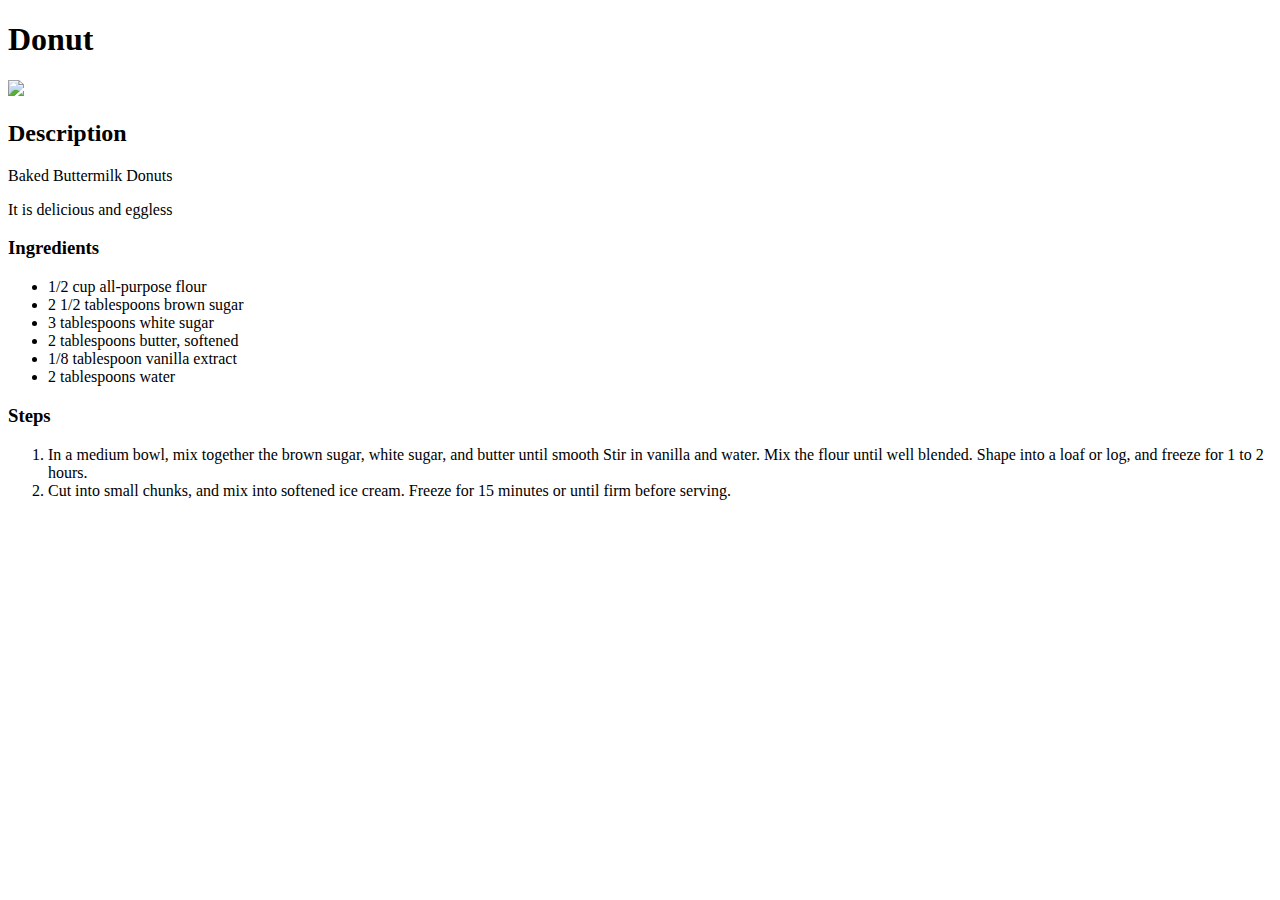
==== recipes/donut.html @ 14a763e1 "created donut.html" ====
<!DOCTYPE html>
<html lang="en">
    <head>
        <meta charset="UTF-8">
        <title>Recipes</title>
    </head>
    <body>
        <h1>Donut</h1>
        <img src="../images/ice_cream.webp">
        
        <h2>Description</h2>
        <p>Baked Buttermilk Donuts</p>
        <p>It is delicious and eggless</p>
        
        <h3>Ingredients</h3>
        <ul>
            <li>1/2 cup all-purpose flour</li>
            <li>2 1/2 tablespoons brown sugar</li>
            <li>3 tablespoons white sugar</li>
            <li>2 tablespoons butter, softened</li>
            <li>1/8 tablespoon vanilla extract</li>
            <li>2 tablespoons water</li>
        </ul>

        <h3>Steps</h3>
        <ol>
            <li>In a medium bowl, mix together the brown sugar, white sugar, and butter until smooth
                Stir in vanilla and water. Mix the flour until well blended. Shape into a loaf or
                log, and freeze for 1 to 2 hours.
            </li>
            <li>Cut into small chunks, and mix into softened ice cream. Freeze for 15 minutes or
                until firm before serving.
            </li>
        </ol>
    </body>
</html>
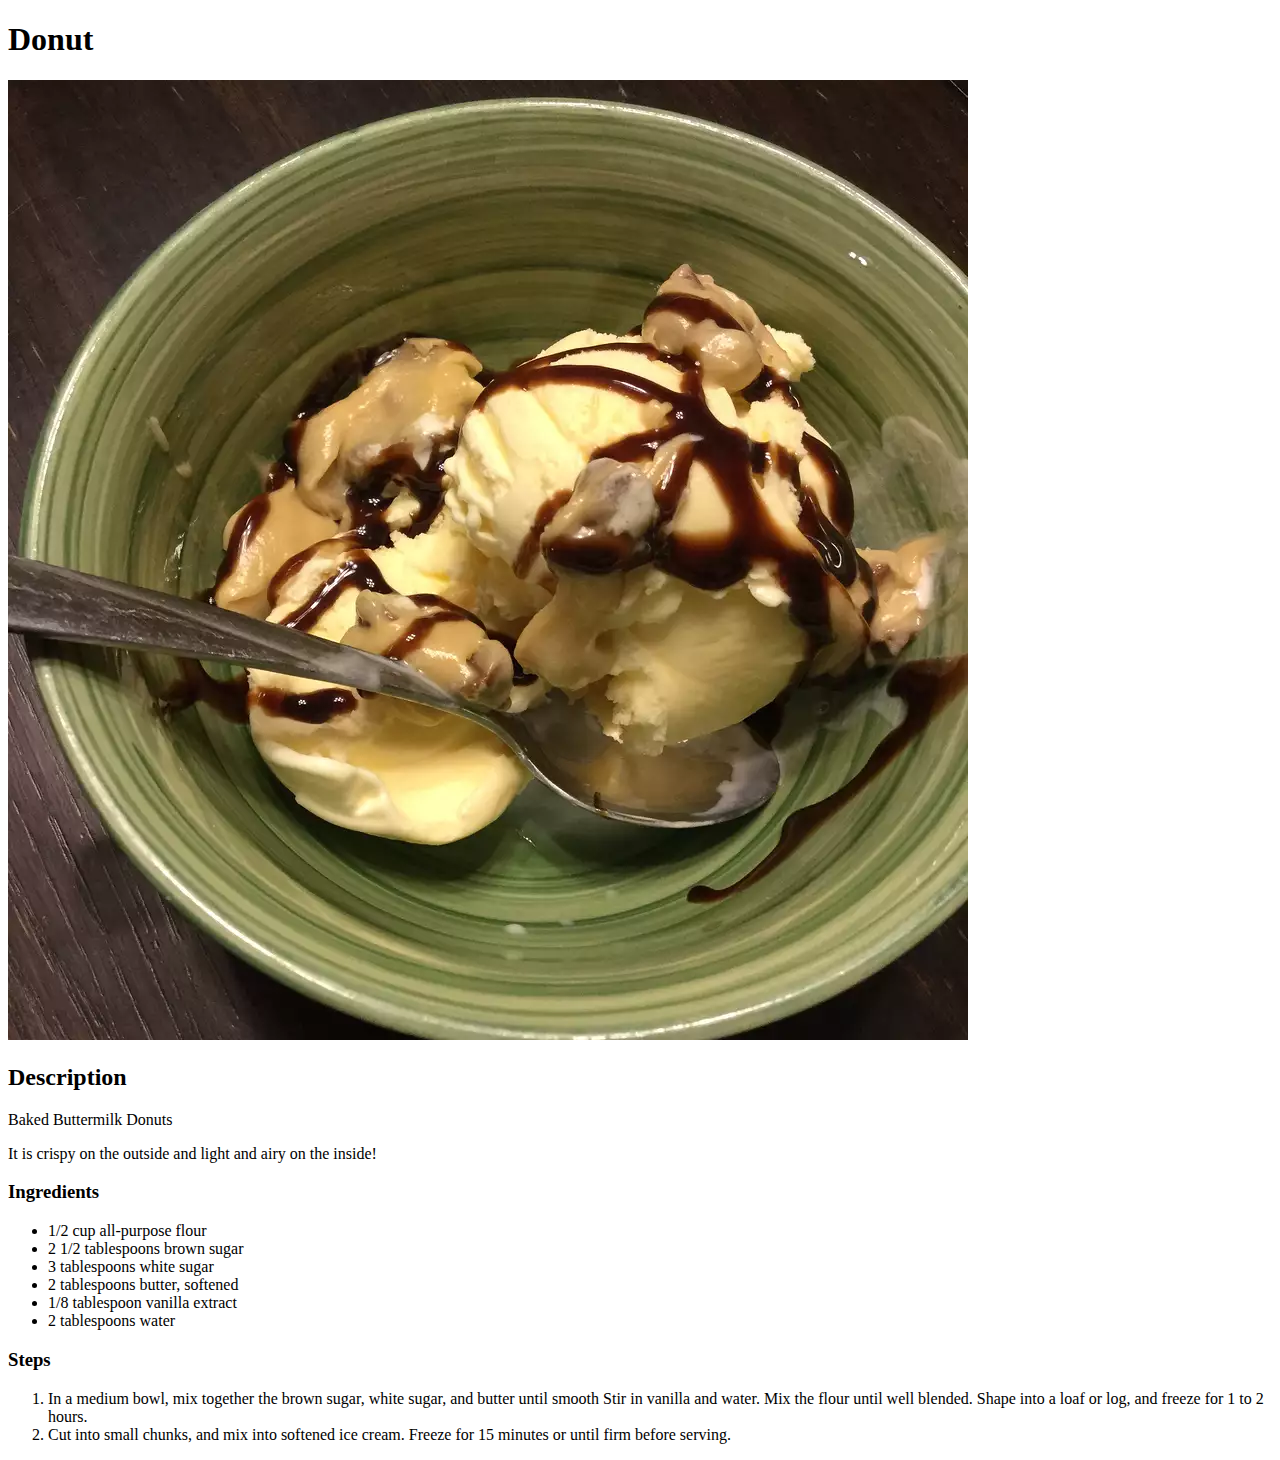
==== commit 39b251f4: "added description for donut" ====
--- a/recipes/donut.html
+++ b/recipes/donut.html
@@ -10,7 +10,7 @@
         
         <h2>Description</h2>
         <p>Baked Buttermilk Donuts</p>
-        <p>It is delicious and eggless</p>
+        <p>It is crispy on the outside and light and airy on the inside!</p>
         
         <h3>Ingredients</h3>
         <ul>
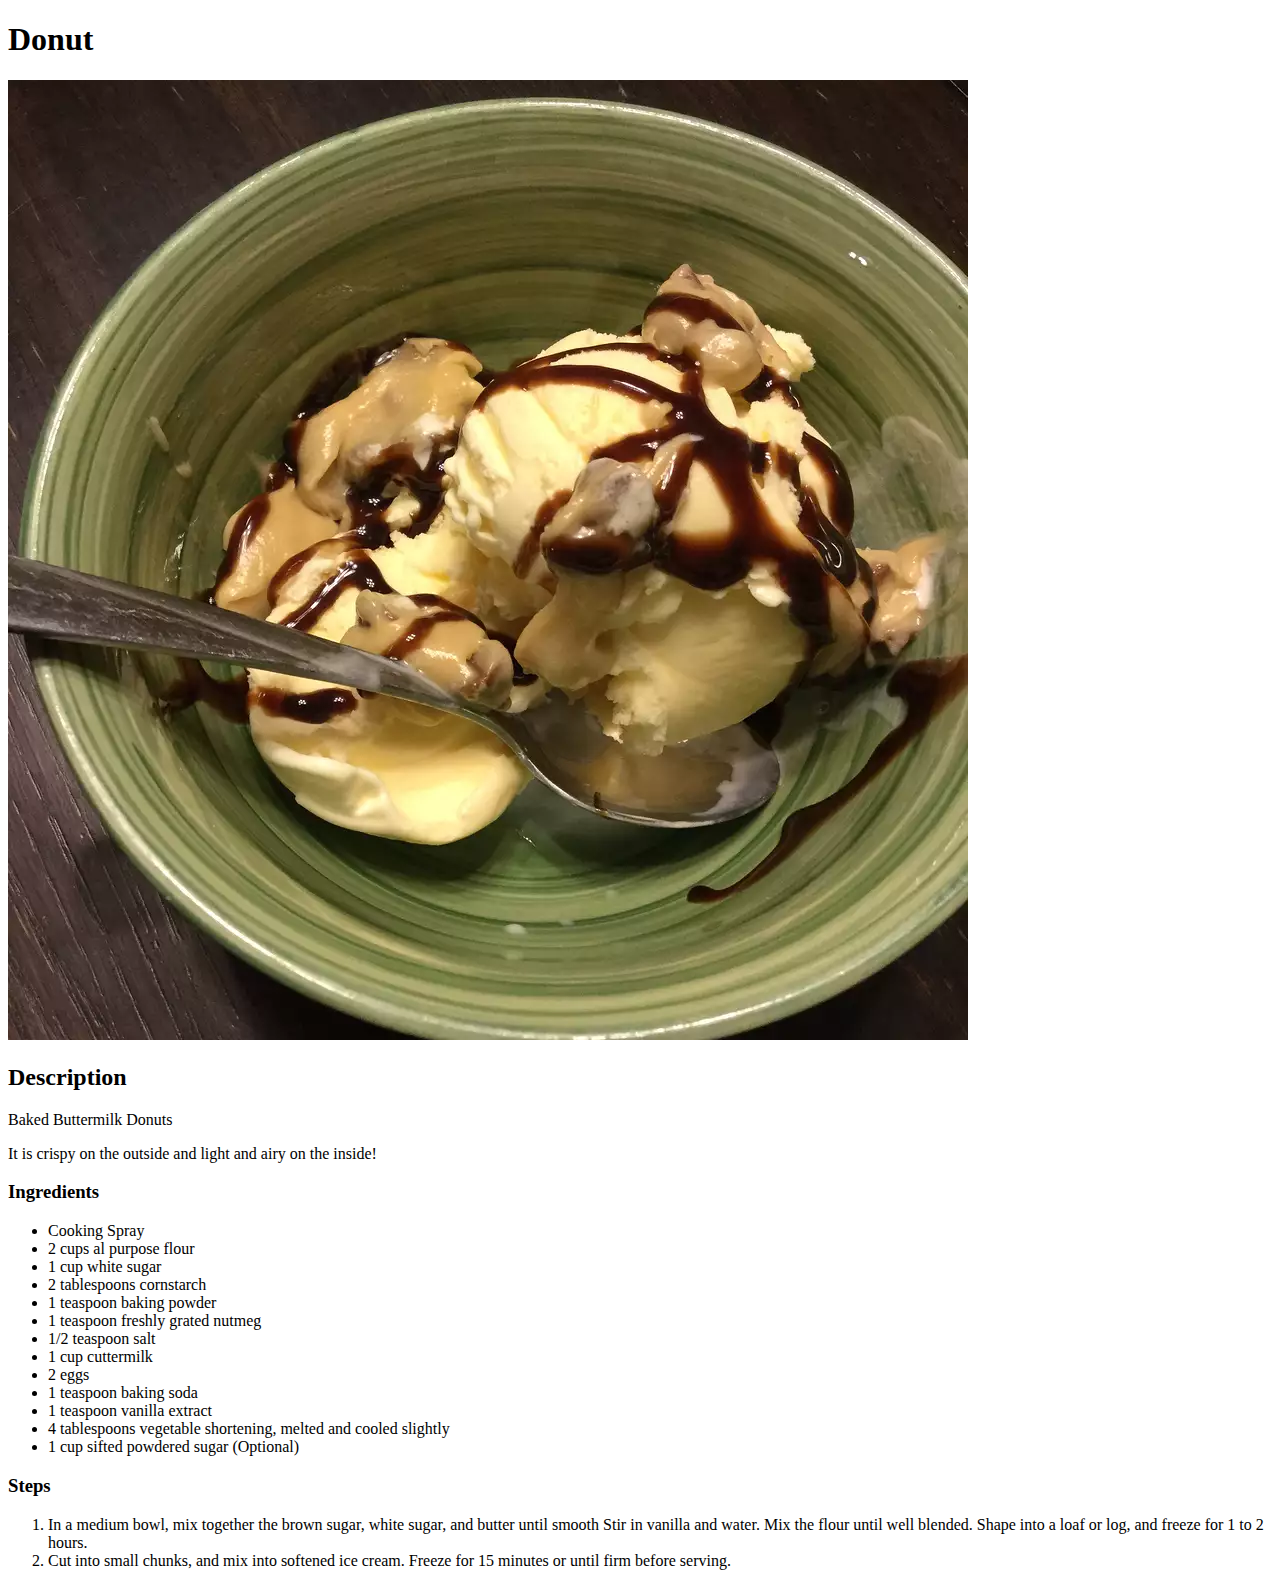
==== commit 3d19d170: "added ingredients" ====
--- a/recipes/donut.html
+++ b/recipes/donut.html
@@ -14,12 +14,19 @@
         
         <h3>Ingredients</h3>
         <ul>
-            <li>1/2 cup all-purpose flour</li>
-            <li>2 1/2 tablespoons brown sugar</li>
-            <li>3 tablespoons white sugar</li>
-            <li>2 tablespoons butter, softened</li>
-            <li>1/8 tablespoon vanilla extract</li>
-            <li>2 tablespoons water</li>
+            <li>Cooking Spray</li>
+            <li>2 cups al purpose flour</li>
+            <li>1 cup white sugar</li>
+            <li>2 tablespoons cornstarch</li>
+            <li>1 teaspoon baking powder</li>
+            <li>1 teaspoon freshly grated nutmeg</li>
+            <li>1/2 teaspoon salt</li>
+            <li>1 cup cuttermilk</li>
+            <li>2 eggs</li>
+            <li>1 teaspoon baking soda</li>
+            <li>1 teaspoon vanilla extract</li>
+            <li>4 tablespoons vegetable shortening, melted and cooled slightly</li>
+            <li>1 cup sifted powdered sugar (Optional)</li>
         </ul>
 
         <h3>Steps</h3>
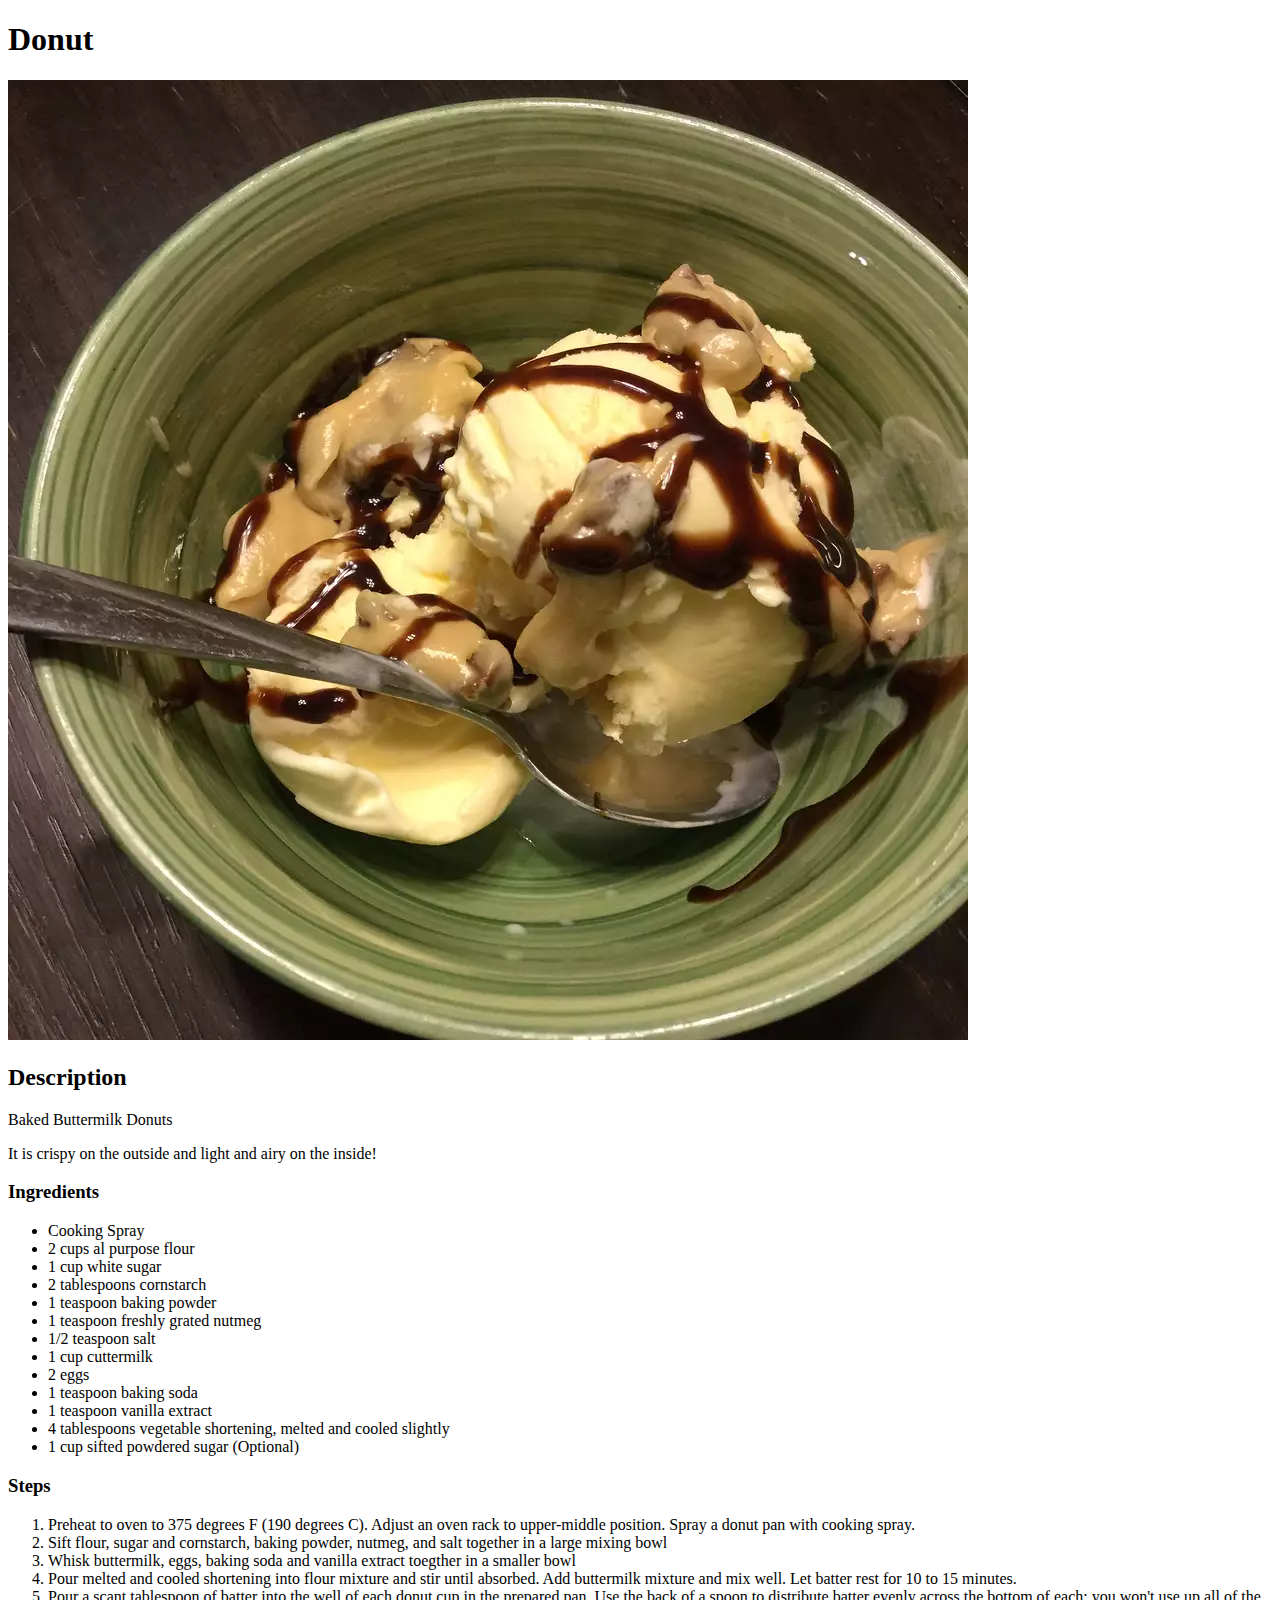
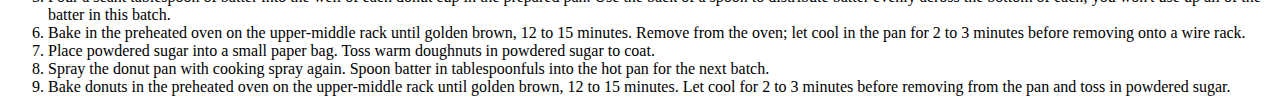
==== commit b5e52182: "added steps for donut" ====
--- a/recipes/donut.html
+++ b/recipes/donut.html
@@ -31,13 +31,24 @@
 
         <h3>Steps</h3>
         <ol>
-            <li>In a medium bowl, mix together the brown sugar, white sugar, and butter until smooth
-                Stir in vanilla and water. Mix the flour until well blended. Shape into a loaf or
-                log, and freeze for 1 to 2 hours.
+            <li>Preheat to oven to 375 degrees F (190 degrees C). Adjust an oven rack to upper-middle position. Spray a donut 
+                pan with cooking spray.
             </li>
-            <li>Cut into small chunks, and mix into softened ice cream. Freeze for 15 minutes or
-                until firm before serving.
+            <li>Sift flour, sugar and cornstarch, baking powder, nutmeg, and salt together in a large mixing bowl</li>
+            <li>Whisk buttermilk, eggs, baking soda and vanilla extract toegther in a smaller bowl</li>
+            <li>Pour melted and cooled shortening into flour mixture and stir until absorbed. Add buttermilk mixture and mix 
+                well. Let batter rest for 10 to 15 minutes.
             </li>
+            <li>Pour a scant tablespoon of batter into the well of each donut cup in the prepared pan. Use the back of a spoon 
+                to distribute batter evenly across the bottom of each; you won't use up all of the batter in this batch.
+            </li>
+            <li>Bake in the preheated oven on the upper-middle rack until golden brown, 12 to 15 minutes. 
+                Remove from the oven; let cool in the pan for 2 to 3 minutes before removing onto a wire rack.
+            </li>
+            <li>Place powdered sugar into a small paper bag. Toss warm doughnuts in powdered sugar to coat.</li>
+            <li>Spray the donut pan with cooking spray again. Spoon batter in tablespoonfuls into the hot pan for the next batch.</li>
+            <li> Bake donuts in the preheated oven on the upper-middle rack until golden brown, 12 to 15 minutes. Let cool for 2 to 3 
+                minutes before removing from the pan and toss in powdered sugar.</li>
         </ol>
     </body>
 </html>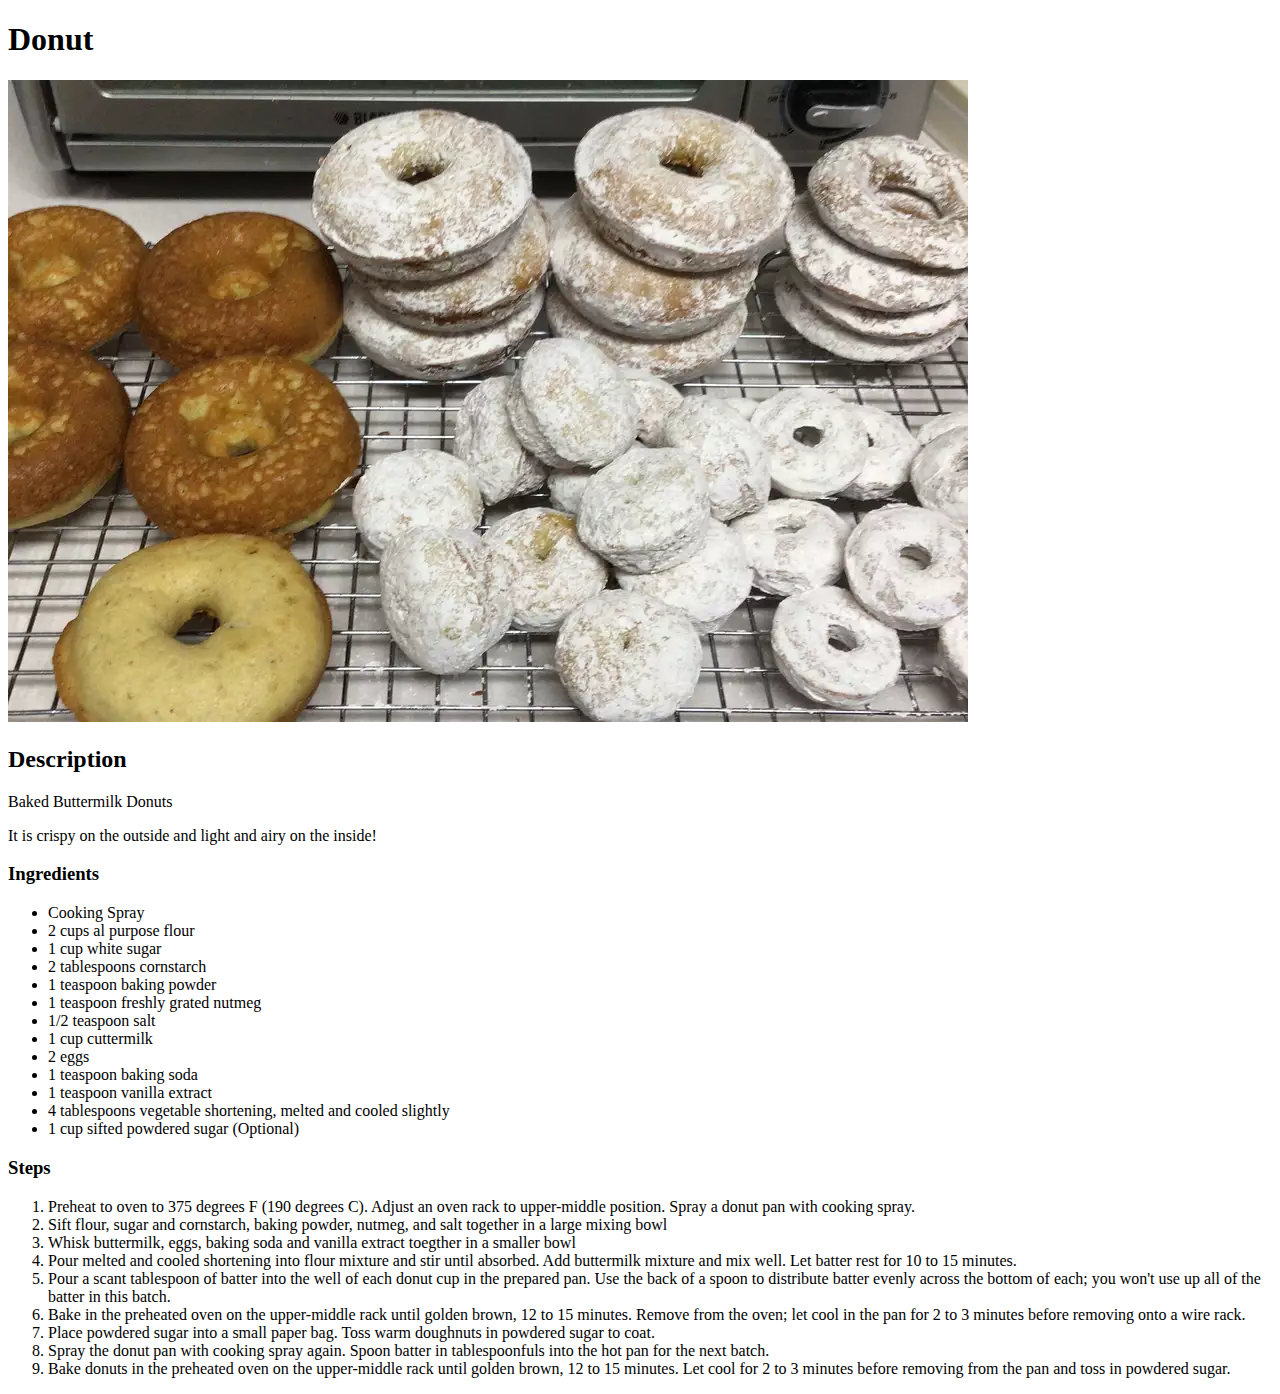
==== commit 5f577fdc: "changed image for donut to the appropriate one" ====
--- a/recipes/donut.html
+++ b/recipes/donut.html
@@ -6,7 +6,7 @@
     </head>
     <body>
         <h1>Donut</h1>
-        <img src="../images/ice_cream.webp">
+        <img src="../images/donut.webp">
         
         <h2>Description</h2>
         <p>Baked Buttermilk Donuts</p>
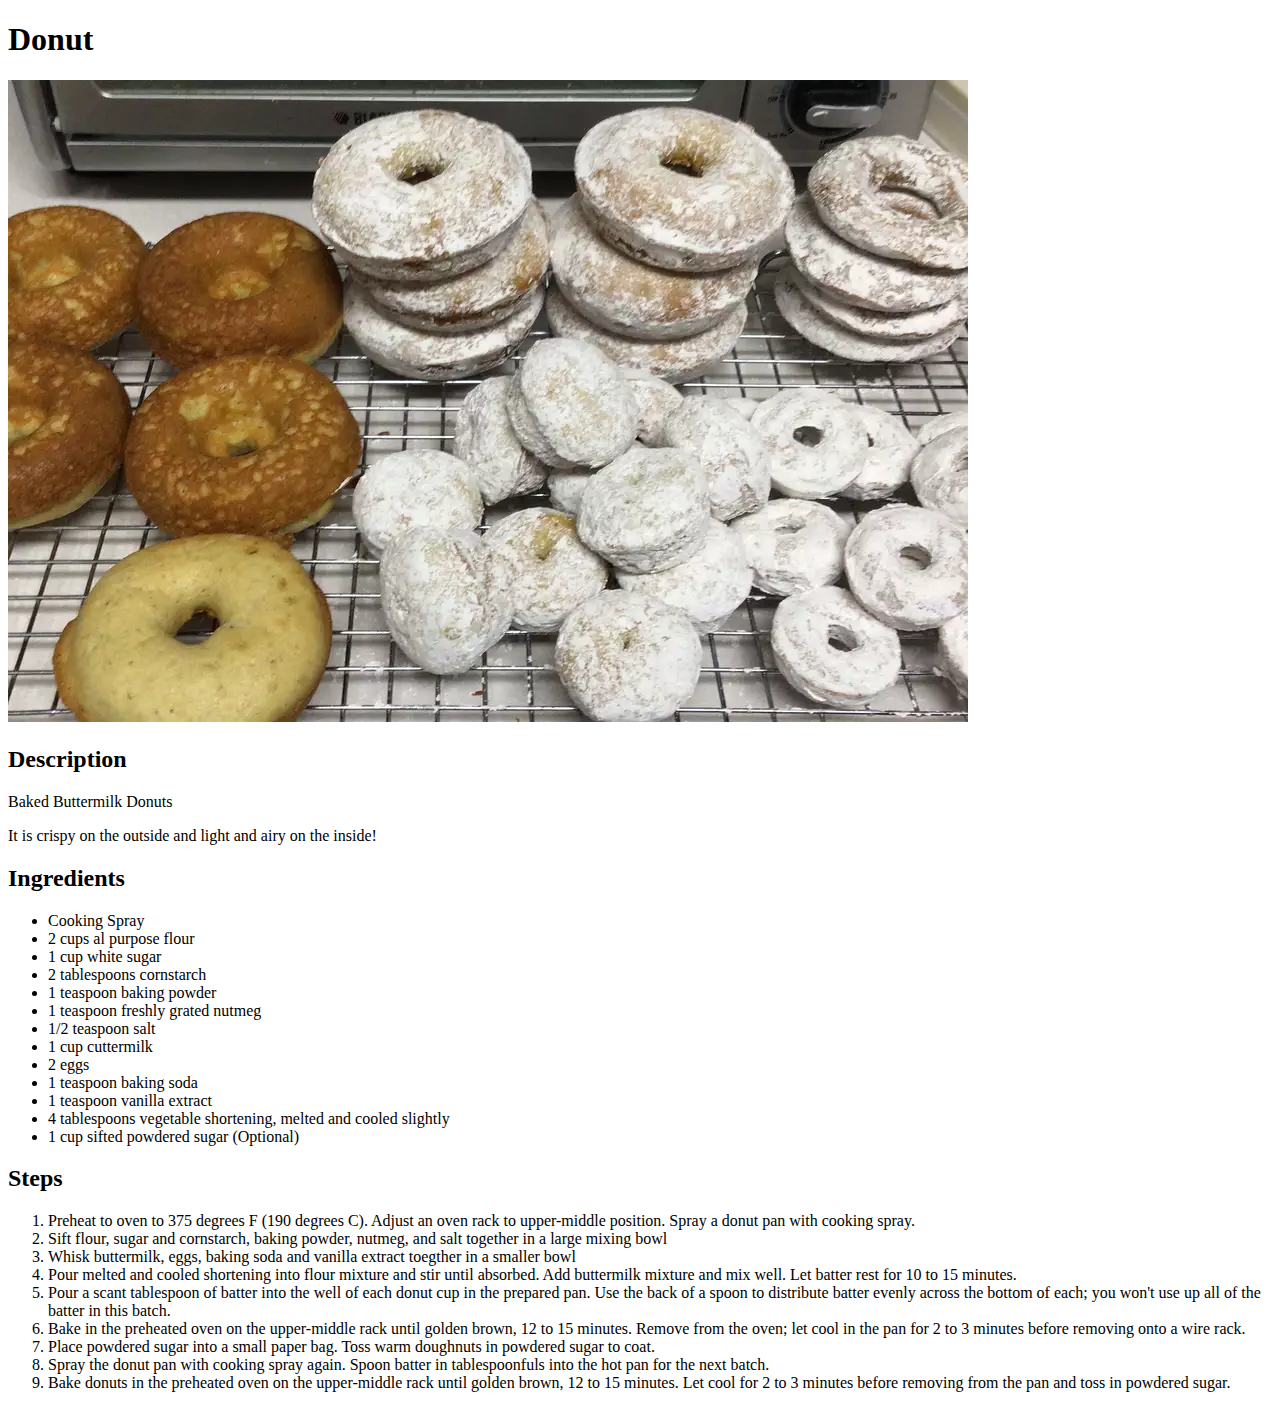
==== commit 62255bc1: "Changed the ingredients & steps from h3 to h2" ====
--- a/recipes/donut.html
+++ b/recipes/donut.html
@@ -12,7 +12,7 @@
         <p>Baked Buttermilk Donuts</p>
         <p>It is crispy on the outside and light and airy on the inside!</p>
         
-        <h3>Ingredients</h3>
+        <h2>Ingredients</h2>
         <ul>
             <li>Cooking Spray</li>
             <li>2 cups al purpose flour</li>
@@ -29,7 +29,7 @@
             <li>1 cup sifted powdered sugar (Optional)</li>
         </ul>
 
-        <h3>Steps</h3>
+        <h2>Steps</h2>
         <ol>
             <li>Preheat to oven to 375 degrees F (190 degrees C). Adjust an oven rack to upper-middle position. Spray a donut 
                 pan with cooking spray.
